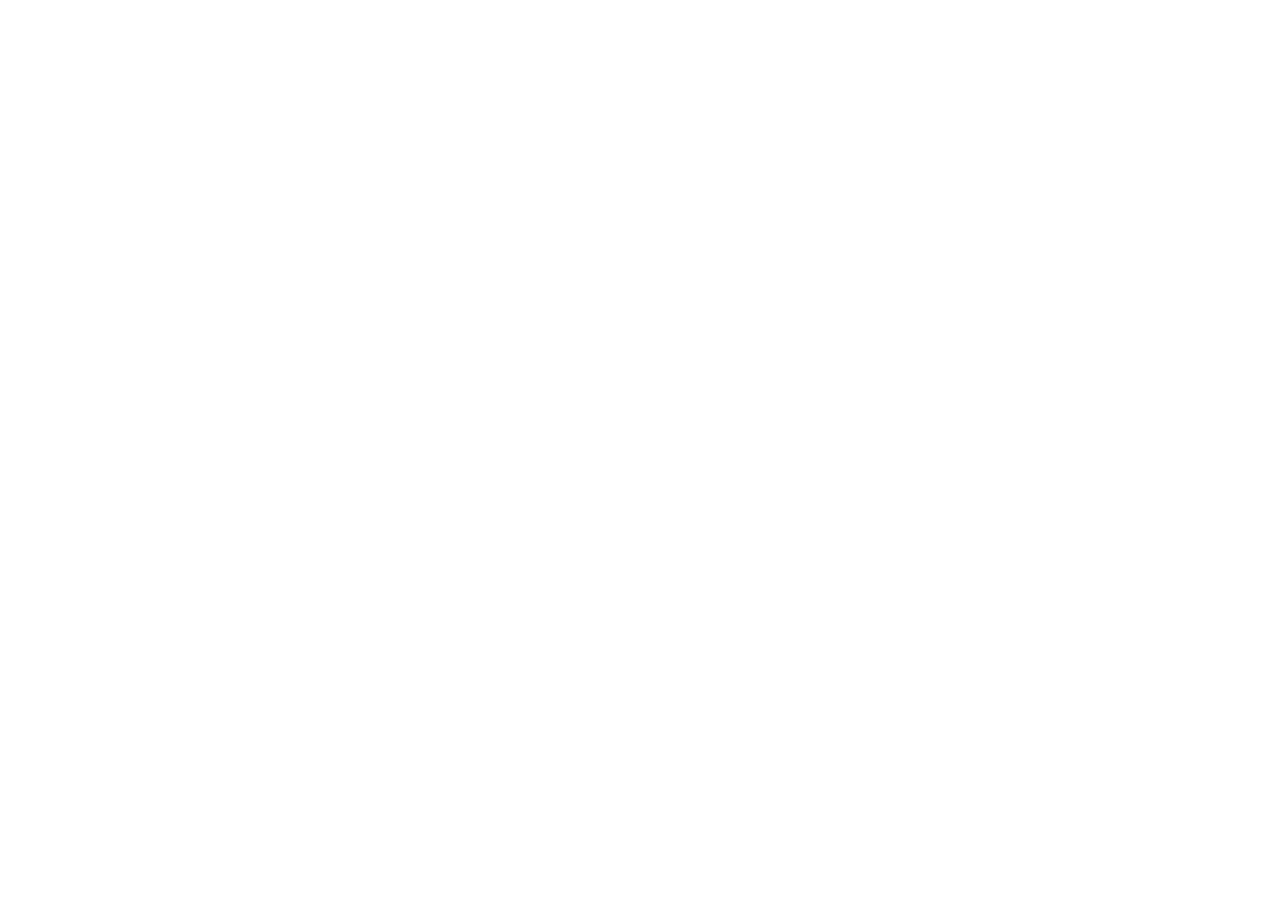
==== Pages/about.html @ 7a3d6566 "updated all HTML files" ====
<!DOCTYPE html>
<html lang="en">
<head>
    <meta charset="UTF-8">
    <meta name="viewport" content="width=device-width, initial-scale=1.0">
    <title>About Us - Incredible Safar</title>
</head>
<body>
    
</body>
</html>
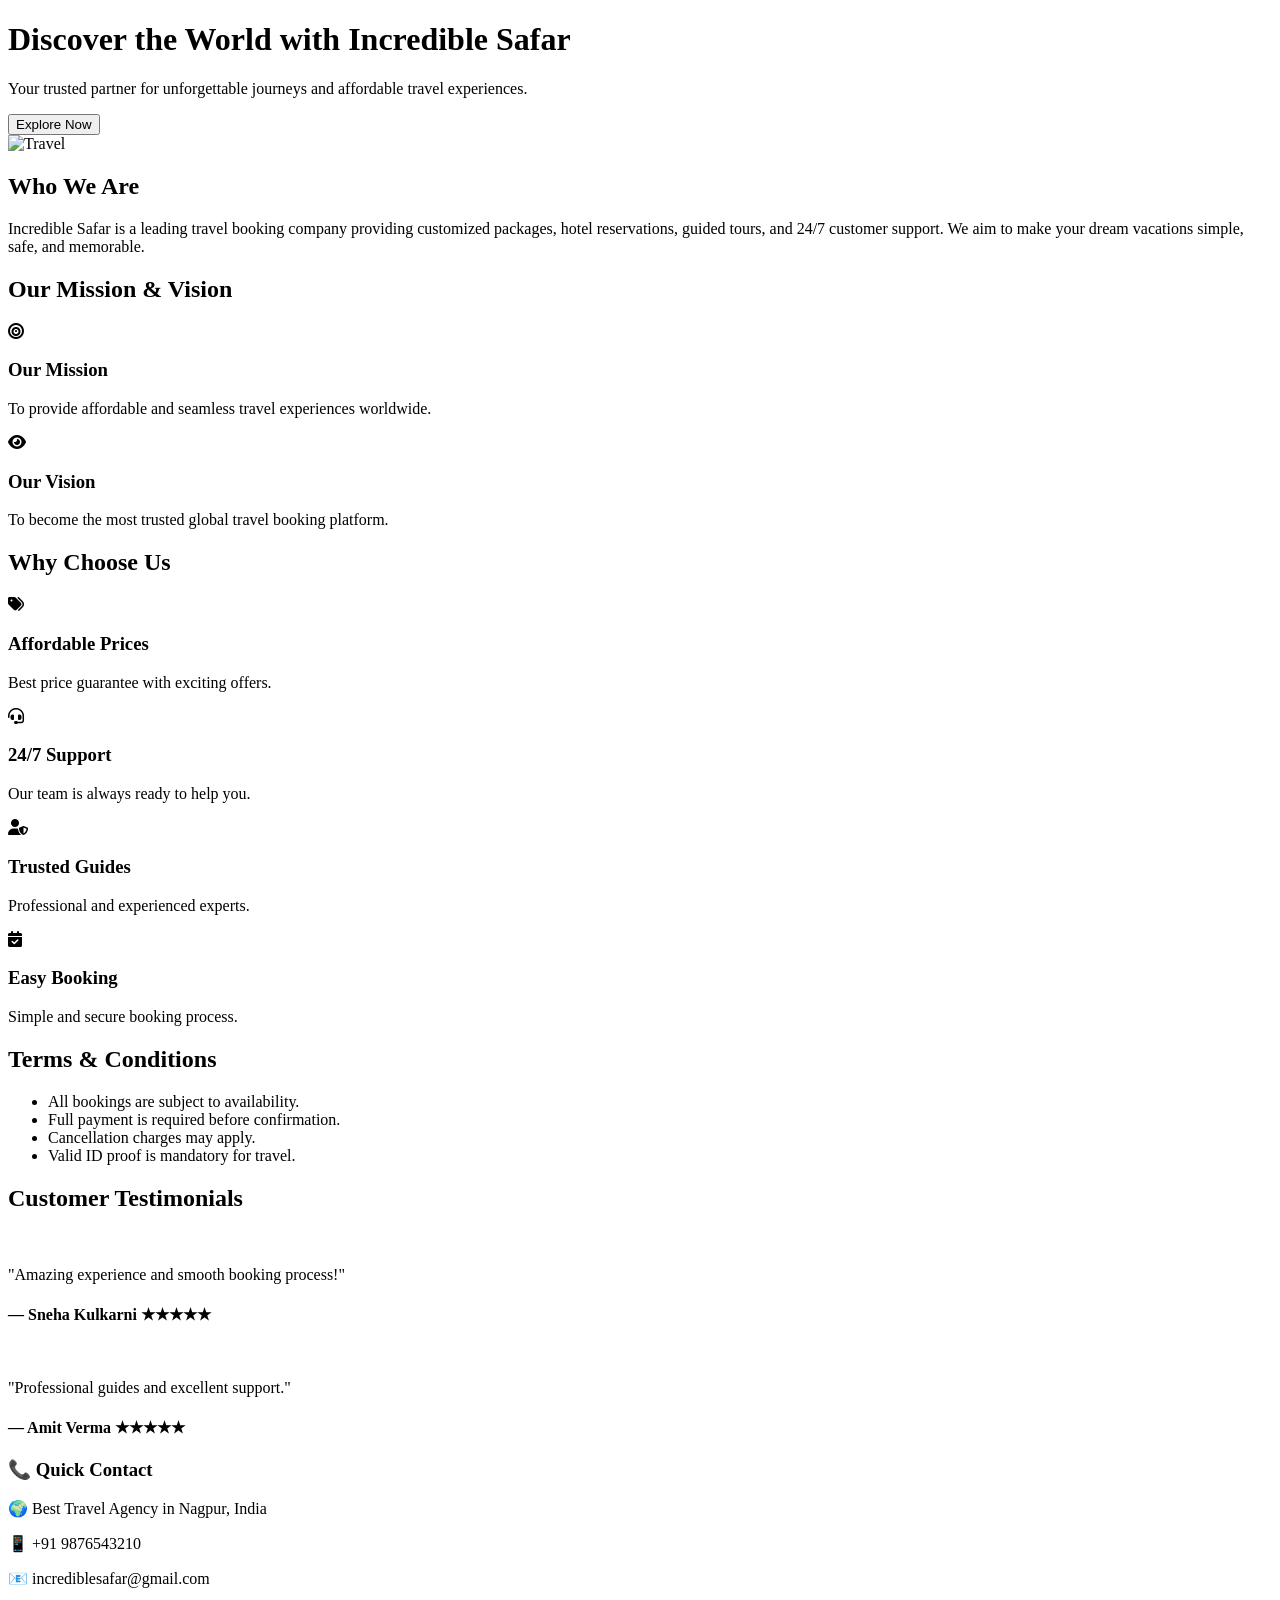
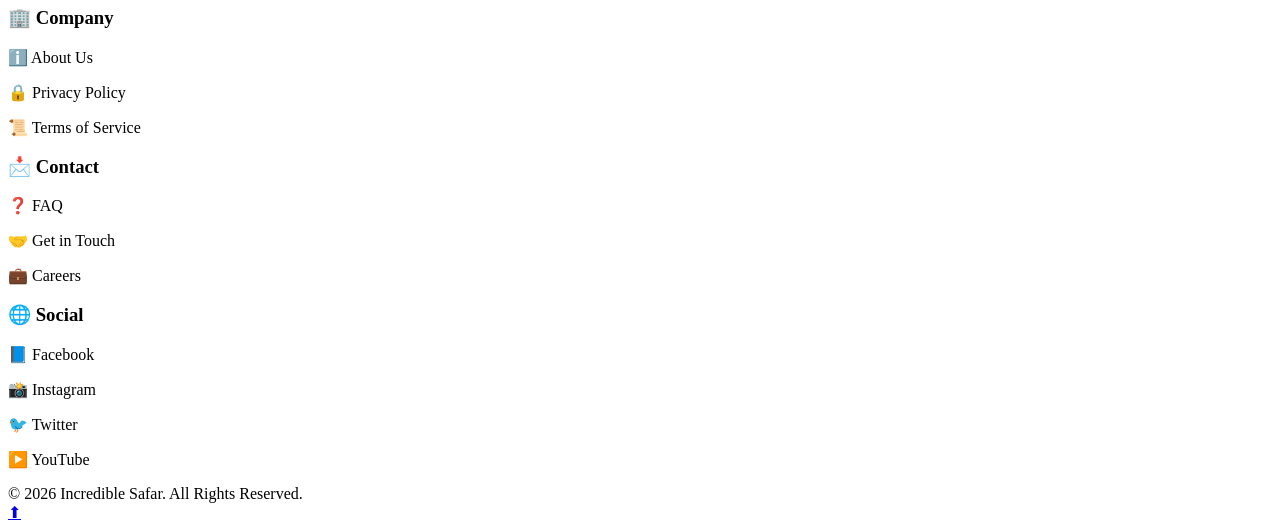
==== commit d4438883: "Update About and Contact page for Incredible Travel website" ====
--- a/Pages/about.html
+++ b/Pages/about.html
@@ -1,11 +1,180 @@
-<!DOCTYPE html>
+<!doctype html>
 <html lang="en">
-<head>
-    <meta charset="UTF-8">
-    <meta name="viewport" content="width=device-width, initial-scale=1.0">
-    <title>About Us - Incredible Safar</title>
-</head>
-<body>
-    
-</body>
-</html>+  <head>
+    <meta charset="UTF-8" />
+    <title>About Us | Incredible Safar</title>
+    <meta name="viewport" content="width=device-width, initial-scale=1.0" />
+
+    <!-- Google Font -->
+    <link
+      href="https://fonts.googleapis.com/css2?family=Poppins:wght@300;400;600;700&display=swap"
+      rel="stylesheet"
+    />
+
+    <!-- Font Awesome -->
+    <link
+      rel="stylesheet"
+      href="https://cdnjs.cloudflare.com/ajax/libs/font-awesome/6.5.0/css/all.min.css"
+    />
+
+    <!-- CSS File -->
+    <link rel="stylesheet" href="../css/about.css" />
+  </head>
+  <body>
+    <div id="top"></div>
+    <!-- HEADER -->
+    <header class="hero">
+      <div class="hero-content">
+        <h1>Discover the World with Incredible Safar</h1>
+        <p>
+          Your trusted partner for unforgettable journeys and affordable travel
+          experiences.
+        </p>
+        <button>Explore Now</button>
+      </div>
+    </header>
+
+    <!-- INTRO SECTION -->
+    <section class="about">
+      <div class="about-img">
+        <img
+          src="https://images.unsplash.com/photo-1526779259212-939e64788e3c"
+          alt="Travel"
+        />
+      </div>
+      <div class="about-text">
+        <h2>Who We Are</h2>
+        <p>
+          Incredible Safar is a leading travel booking company providing
+          customized packages, hotel reservations, guided tours, and 24/7
+          customer support. We aim to make your dream vacations simple, safe,
+          and memorable.
+        </p>
+      </div>
+    </section>
+
+    <!-- MISSION VISION -->
+    <section class="mission">
+      <h2>Our Mission & Vision</h2>
+      <div class="cards">
+        <div class="card">
+          <i class="fas fa-bullseye"></i>
+          <h3>Our Mission</h3>
+          <p>
+            To provide affordable and seamless travel experiences worldwide.
+          </p>
+        </div>
+
+        <div class="card">
+          <i class="fas fa-eye"></i>
+          <h3>Our Vision</h3>
+          <p>To become the most trusted global travel booking platform.</p>
+        </div>
+      </div>
+    </section>
+
+    <!-- WHY CHOOSE US -->
+    <section class="why">
+      <h2>Why Choose Us</h2>
+      <div class="cards">
+        <div class="card">
+          <i class="fas fa-tags"></i>
+          <h3>Affordable Prices</h3>
+          <p>Best price guarantee with exciting offers.</p>
+        </div>
+
+        <div class="card">
+          <i class="fas fa-headset"></i>
+          <h3>24/7 Support</h3>
+          <p>Our team is always ready to help you.</p>
+        </div>
+
+        <div class="card">
+          <i class="fas fa-user-shield"></i>
+          <h3>Trusted Guides</h3>
+          <p>Professional and experienced experts.</p>
+        </div>
+
+        <div class="card">
+          <i class="fas fa-calendar-check"></i>
+          <h3>Easy Booking</h3>
+          <p>Simple and secure booking process.</p>
+        </div>
+      </div>
+    </section>
+
+    <!-- TERMS -->
+    <section class="terms">
+      <h2>Terms & Conditions</h2>
+      <ul>
+        <li>All bookings are subject to availability.</li>
+        <li>Full payment is required before confirmation.</li>
+        <li>Cancellation charges may apply.</li>
+        <li>Valid ID proof is mandatory for travel.</li>
+      </ul>
+    </section>
+
+    <!-- TESTIMONIALS -->
+    <section class="testimonials">
+      <h2>Customer Testimonials</h2>
+      <div class="cards">
+        <div class="card">
+          <img src="https://randomuser.me/api/portraits/women/44.jpg" alt="" />
+          <p>"Amazing experience and smooth booking process!"</p>
+          <h4>— Sneha Kulkarni ★★★★★</h4>
+        </div>
+
+        <div class="card">
+          <img src="https://randomuser.me/api/portraits/men/32.jpg" alt="" />
+          <p>"Professional guides and excellent support."</p>
+          <h4>— Amit Verma ★★★★★</h4>
+        </div>
+      </div>
+    </section>
+
+    <!-- FOOTER -->
+    <!-- Footer -->
+    <footer class="footer">
+      <div class="footer-container">
+        <!-- Quick Contact -->
+        <div class="footer-col">
+          <h3>📞 Quick Contact</h3>
+          <p>🌍 Best Travel Agency in Nagpur, India</p>
+          <p>📱 +91 9876543210</p>
+          <p>📧 incrediblesafar@gmail.com</p>
+        </div>
+
+        <!-- Company -->
+        <div class="footer-col">
+          <h3>🏢 Company</h3>
+          <p>ℹ️ About Us</p>
+          <p>🔒 Privacy Policy</p>
+          <p>📜 Terms of Service</p>
+        </div>
+
+        <!-- Contact -->
+        <div class="footer-col">
+          <h3>📩 Contact</h3>
+          <p>❓ FAQ</p>
+          <p>🤝 Get in Touch</p>
+          <p>💼 Careers</p>
+        </div>
+
+        <!-- Social -->
+        <div class="footer-col">
+          <h3>🌐 Social</h3>
+          <p>📘 Facebook</p>
+          <p>📸 Instagram</p>
+          <p>🐦 Twitter</p>
+          <p>▶️ YouTube</p>
+        </div>
+      </div>
+
+      <div class="footer-bottom">
+        © 2026 Incredible Safar. All Rights Reserved.
+      </div>
+    </footer>
+
+    <a href="#top" class="scroll-up">⬆</a>
+  </body>
+</html>
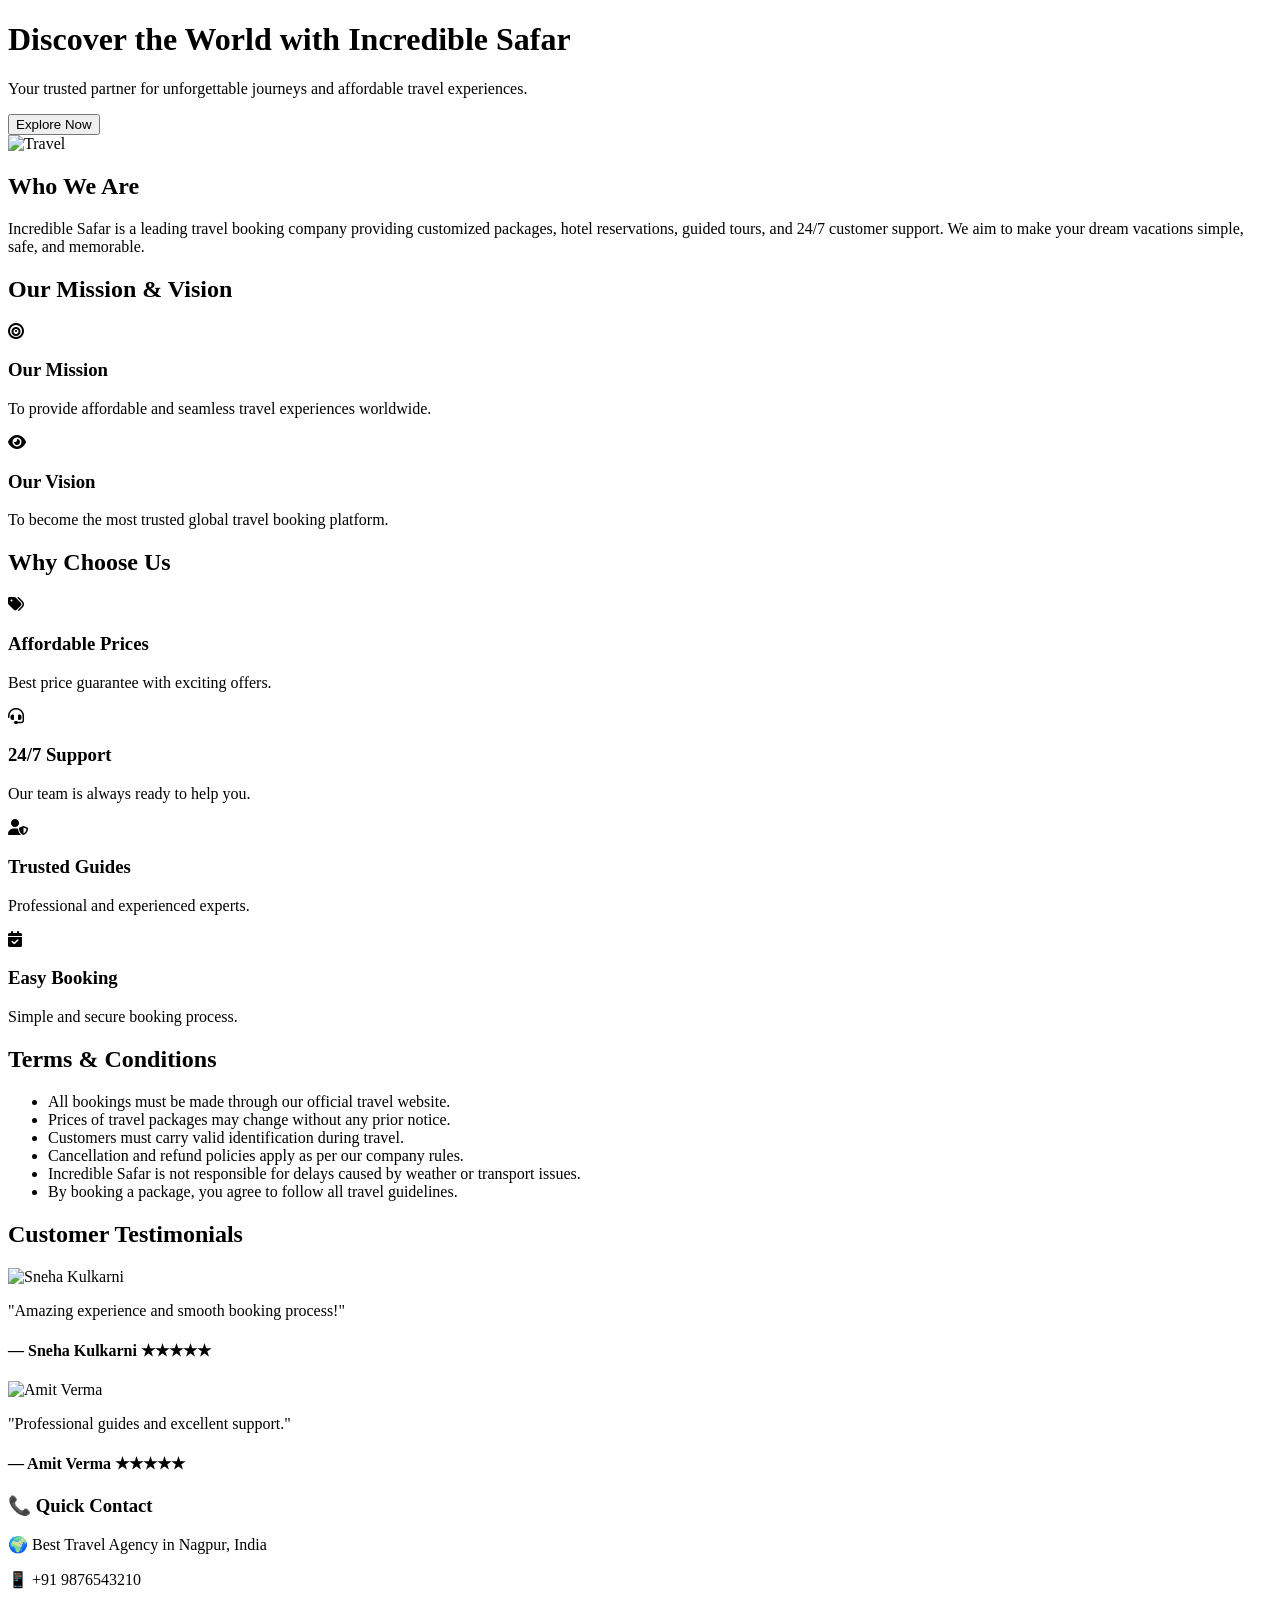
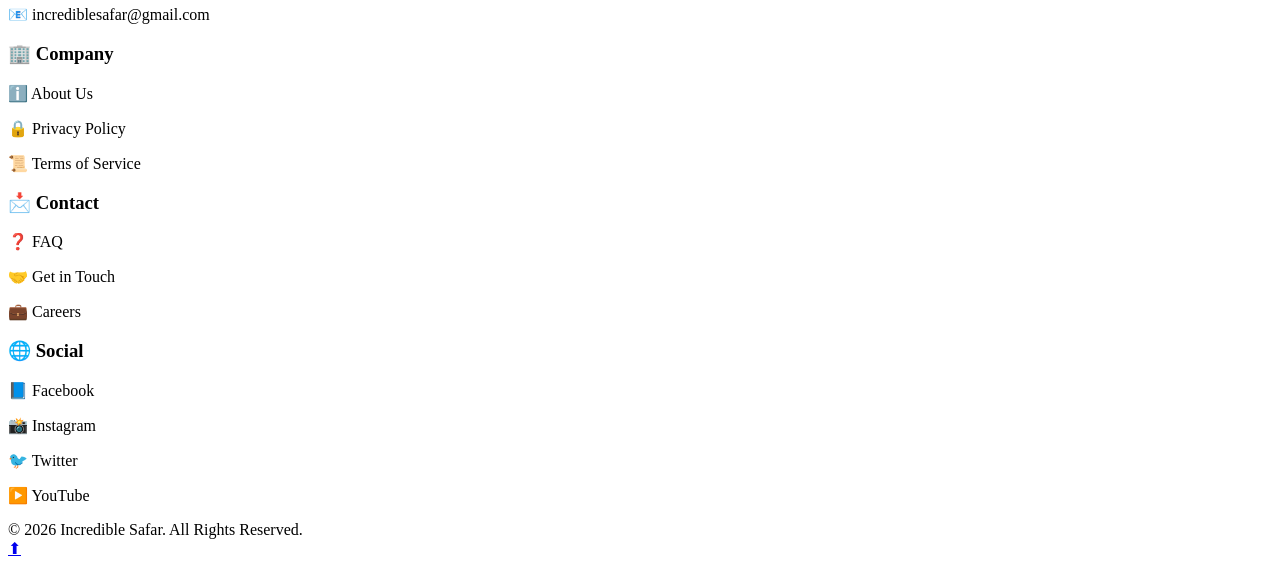
==== commit 26c8ea6b: "Updated about page for Incredible Safar Travel Website" ====
--- a/Pages/about.html
+++ b/Pages/about.html
@@ -1,24 +1,19 @@
 <!doctype html>
 <html lang="en">
   <head>
-    <meta charset="UTF-8" />
-    <title>About Us | Incredible Safar</title>
-    <meta name="viewport" content="width=device-width, initial-scale=1.0" />
+    <meta charset="UTF-8">
+    <meta name="viewport" content="width=device-width, initial-scale=1.0">
+    <title>About Us - Incredible Safar</title>
 
     <!-- Google Font -->
-    <link
-      href="https://fonts.googleapis.com/css2?family=Poppins:wght@300;400;600;700&display=swap"
-      rel="stylesheet"
-    />
+    <link rel="stylesheet" href="https://fonts.googleapis.com/css2?family=Poppins:wght@300;400;600;700&display=swap">
 
     <!-- Font Awesome -->
-    <link
-      rel="stylesheet"
-      href="https://cdnjs.cloudflare.com/ajax/libs/font-awesome/6.5.0/css/all.min.css"
-    />
+    <link rel="stylesheet" href="https://cdnjs.cloudflare.com/ajax/libs/font-awesome/6.5.0/css/all.min.css">
 
     <!-- CSS File -->
-    <link rel="stylesheet" href="../css/about.css" />
+    <link rel="stylesheet" href="../css/about.css">
+    <link rel="icon" href="../assets/favicon.ico">
   </head>
   <body>
     <div id="top"></div>
@@ -37,11 +32,9 @@
     <!-- INTRO SECTION -->
     <section class="about">
       <div class="about-img">
-        <img
-          src="https://images.unsplash.com/photo-1526779259212-939e64788e3c"
-          alt="Travel"
-        />
+        <img src="https://images.unsplash.com/photo-1526779259212-939e64788e3c" alt="Travel">
       </div>
+
       <div class="about-text">
         <h2>Who We Are</h2>
         <p>
@@ -107,11 +100,13 @@
     <section class="terms">
       <h2>Terms & Conditions</h2>
       <ul>
-        <li>All bookings are subject to availability.</li>
-        <li>Full payment is required before confirmation.</li>
-        <li>Cancellation charges may apply.</li>
-        <li>Valid ID proof is mandatory for travel.</li>
-      </ul>
+        <li>All bookings must be made through our official travel website.</li>
+        <li>Prices of travel packages may change without any prior notice.</li>
+        <li>Customers must carry valid identification during travel.</li>
+        <li>Cancellation and refund policies apply as per our company rules.</li>
+        <li>Incredible Safar is not responsible for delays caused by weather or transport issues.</li>
+        <li>By booking a package, you agree to follow all travel guidelines.</li>
+    </ul>
     </section>
 
     <!-- TESTIMONIALS -->
@@ -119,13 +114,13 @@
       <h2>Customer Testimonials</h2>
       <div class="cards">
         <div class="card">
-          <img src="https://randomuser.me/api/portraits/women/44.jpg" alt="" />
+          <img src="https://randomuser.me/api/portraits/women/44.jpg" alt="Sneha Kulkarni">
           <p>"Amazing experience and smooth booking process!"</p>
           <h4>— Sneha Kulkarni ★★★★★</h4>
         </div>
 
         <div class="card">
-          <img src="https://randomuser.me/api/portraits/men/32.jpg" alt="" />
+          <img src="https://randomuser.me/api/portraits/men/32.jpg" alt="Amit Verma">
           <p>"Professional guides and excellent support."</p>
           <h4>— Amit Verma ★★★★★</h4>
         </div>
@@ -133,7 +128,7 @@
     </section>
 
     <!-- FOOTER -->
-    <!-- Footer -->
+
     <footer class="footer">
       <div class="footer-container">
         <!-- Quick Contact -->
